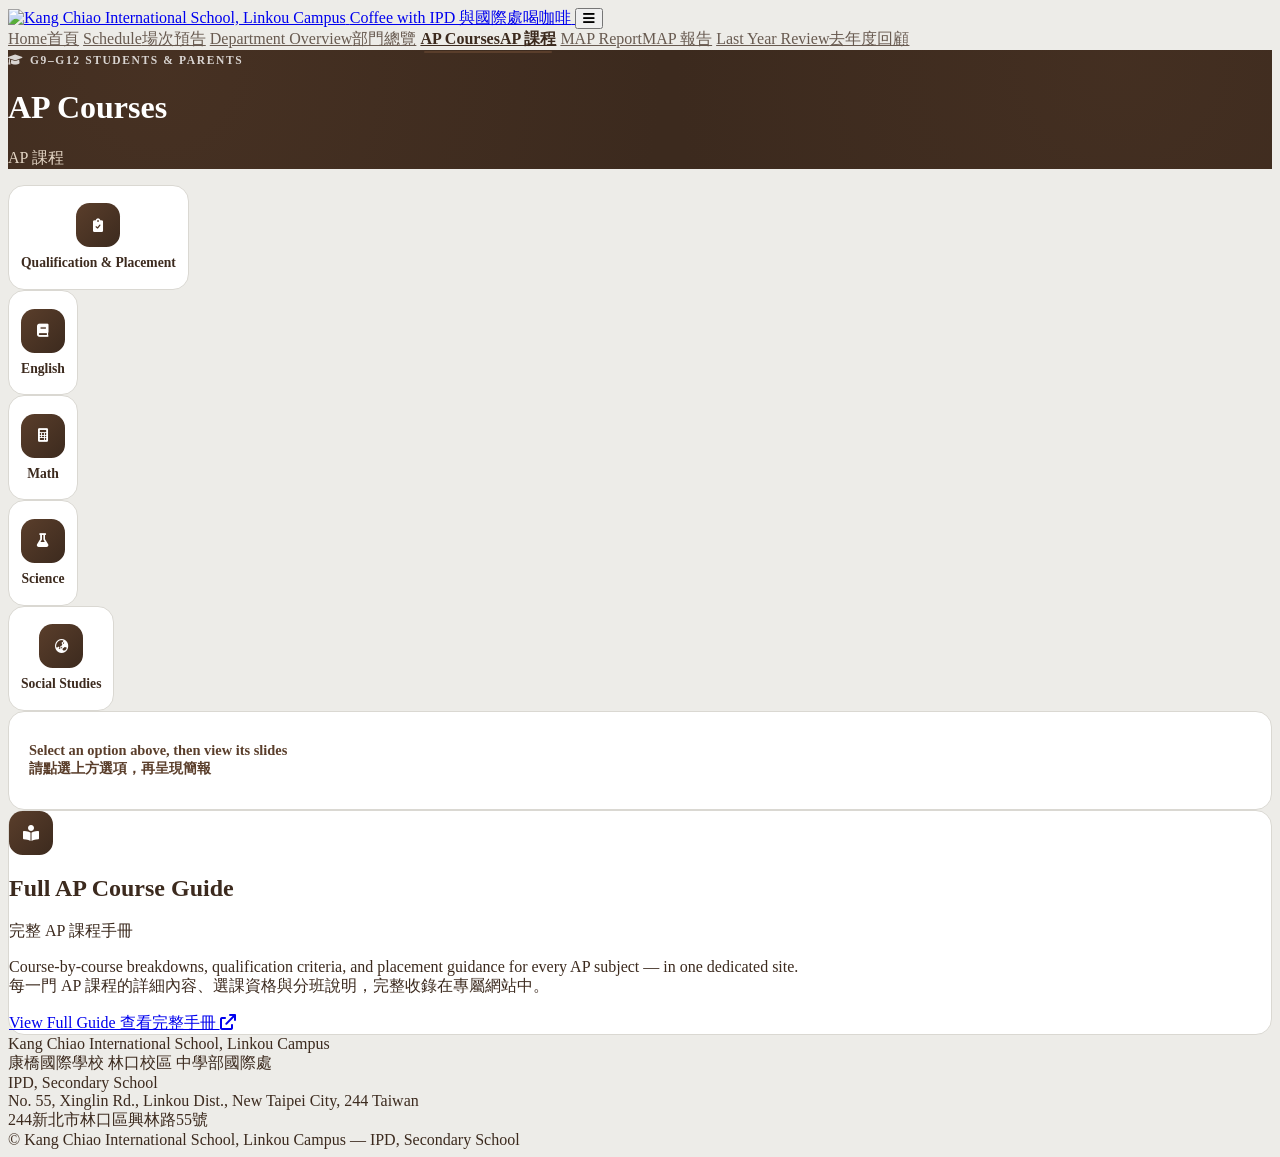
==== ap-courses/index.html @ e67acc1b "Restructure into multi-page site with clean URL routes Replace the single-page anchor-navigation lay" ====
<!DOCTYPE html>
<html lang="en" class="scroll-smooth">
<head>
<meta charset="UTF-8">
<meta name="viewport" content="width=device-width, initial-scale=1.0">
<title>AP Courses AP 課程 | Coffee with IPD</title>
<meta name="description" content="AP qualification procedures and subject-by-subject AP course selection guidance for G9-G12 at Kang Chiao International School, Linkou Campus.">
<script src="https://cdn.tailwindcss.com"></script>
<link href="https://cdnjs.cloudflare.com/ajax/libs/font-awesome/6.0.0/css/all.min.css" rel="stylesheet"
      integrity="sha384-3B6NwesSXE7YJlcLI9RpRqGf2p/EgVH8BgoKTaUrmKNDkHPStTQ3EyoYjCGXaOTS" crossorigin="anonymous" referrerpolicy="no-referrer">
<link rel="stylesheet" href="/assets/style.css">
<script>
  tailwind.config = {
    theme: {
      extend: {
        colors: {
          espresso: '#3C2A1E', espressoLight: '#5A3E2B', cream: '#EDECE8',
          card: '#FFFFFF', copper: '#5A3E2B', copperDark: '#3C2A1E', latte: '#DAD8D2',
        }
      }
    }
  }
</script>
</head>
<body class="bg-cream text-espresso antialiased min-h-screen">

<nav id="site-nav" class="fixed w-full z-40 transition-shadow">
  <div class="bg-cream border-b border-latte">
    <div class="max-w-6xl mx-auto px-4 sm:px-6 lg:px-8">
      <div class="flex items-center py-3">
        <div class="w-8 flex-shrink-0 xl:hidden" aria-hidden="true"></div>
        <a href="/" class="flex-1 flex items-center justify-center gap-2 sm:gap-3 min-w-0">
          <img src="https://drive.google.com/thumbnail?id=14y7xTZLZqIOGmyDvJZmwi8trL5fXpQQ_&sz=w200" referrerpolicy="no-referrer" alt="Kang Chiao International School, Linkou Campus" class="h-8 w-auto flex-shrink-0">
          <span class="font-display font-bold text-base sm:text-lg text-espresso tracking-wide truncate">Coffee with IPD 與國際處喝咖啡</span>
        </a>
        <button id="mobile-nav-toggle" class="w-8 flex-shrink-0 xl:hidden text-espresso flex justify-end" aria-label="Toggle navigation" aria-expanded="false">
          <i class="fa-solid fa-bars text-xl"></i>
        </button>
      </div>
    </div>
  </div>
  <div class="hidden xl:block bg-cream border-b border-latte">
    <div class="max-w-6xl mx-auto px-4 sm:px-6 lg:px-8">
      <div class="flex items-center justify-center gap-1">
        <a href="/" class="nav-link whitespace-nowrap flex flex-col items-center leading-tight font-semibold text-xs tracking-wide px-3 py-2"><span>Home</span><span class="text-[0.65rem] normal-case tracking-normal opacity-75">首頁</span></a>
        <a href="/schedule" class="nav-link whitespace-nowrap flex flex-col items-center leading-tight font-semibold text-xs tracking-wide px-3 py-2"><span>Schedule</span><span class="text-[0.65rem] normal-case tracking-normal opacity-75">場次預告</span></a>
        <a href="/departments" class="nav-link whitespace-nowrap flex flex-col items-center leading-tight font-semibold text-xs tracking-wide px-3 py-2"><span>Department Overview</span><span class="text-[0.65rem] normal-case tracking-normal opacity-75">部門總覽</span></a>
        <a href="/ap-courses" class="nav-link active whitespace-nowrap flex flex-col items-center leading-tight font-semibold text-xs tracking-wide px-3 py-2"><span>AP Courses</span><span class="text-[0.65rem] normal-case tracking-normal opacity-75">AP 課程</span></a>
        <a href="/map-report" class="nav-link whitespace-nowrap flex flex-col items-center leading-tight font-semibold text-xs tracking-wide px-3 py-2"><span>MAP Report</span><span class="text-[0.65rem] normal-case tracking-normal opacity-75">MAP 報告</span></a>
        <a href="/review" class="nav-link whitespace-nowrap flex flex-col items-center leading-tight font-semibold text-xs tracking-wide px-3 py-2"><span>Last Year Review</span><span class="text-[0.65rem] normal-case tracking-normal opacity-75">去年度回顧</span></a>
      </div>
    </div>
  </div>
  <div id="mobile-nav" class="xl:hidden border-t border-latte bg-cream">
    <div class="px-4 py-3 flex flex-col gap-1">
      <a href="/" class="nav-link font-semibold text-sm px-2 py-2">Home 首頁</a>
      <a href="/schedule" class="nav-link font-semibold text-sm px-2 py-2">Schedule 場次預告</a>
      <a href="/departments" class="nav-link font-semibold text-sm px-2 py-2">Department Overview 部門總覽</a>
      <a href="/ap-courses" class="nav-link active font-semibold text-sm px-2 py-2">AP Courses AP 課程</a>
      <a href="/map-report" class="nav-link font-semibold text-sm px-2 py-2">MAP Report and Analysis MAP 報告與分析</a>
      <a href="/review" class="nav-link font-semibold text-sm px-2 py-2">Last Year Review 去年度回顧</a>
    </div>
  </div>
</nav>

<header class="hero-bg pt-32 pb-24 px-4 sm:px-6 lg:px-8">
  <div class="max-w-4xl mx-auto text-center">
    <span class="section-kicker justify-center mb-4"><i class="fa-solid fa-graduation-cap"></i> G9–G12 Students &amp; Parents</span>
    <h1 class="font-display text-4xl font-bold mb-1">AP Courses</h1>
    <p class="text-2xl font-display text-copperDark">AP 課程</p>
  </div>
</header>

<main class="max-w-5xl mx-auto px-4 sm:px-6 lg:px-8 pt-12 pb-20">
  <div class="space-y-8">

    <div>
      <div data-tab-group data-panel-target="#ap-panel" class="flex flex-wrap gap-3 mb-6">
        <button type="button" class="tab-btn"
          data-title="SY26-27 AP Qualification &amp; Course Placement Procedures" data-subtitle="115 學年 AP 選課資格與流程"
          data-embed="https://docs.google.com/presentation/d/e/2PACX-1vQVI9QWJv047szu04tdR240vGGuSqSGOIx6P-_GBvrog-zqnK4DwIT90E3Y_jMwRs2tOOaHh1ETe_6G/pubembed?start=true&amp;loop=true&amp;delayms=10000">
          <span class="icon-badge w-11 h-11 rounded-xl"><i class="fa-solid fa-clipboard-check text-base"></i></span>
          <span class="tab-label">Qualification &amp; Placement</span>
        </button>
        <button type="button" class="tab-btn"
          data-title="AP English Course Selection" data-subtitle="英文科 AP 課程說明"
          data-embed="https://docs.google.com/presentation/d/e/2PACX-1vTdKpiUEqmFlZMZ6yBAS5U58rx2yEIBQjlE9ZC9dJEwJIPoXGLU-8QOvgFY4CI6gg/pubembed?start=true&amp;loop=true&amp;delayms=10000">
          <span class="icon-badge w-11 h-11 rounded-xl"><i class="fa-solid fa-book text-base"></i></span>
          <span class="tab-label">English</span>
        </button>
        <button type="button" class="tab-btn"
          data-title="AP Math Course Selection" data-subtitle="數學科 AP 課程說明"
          data-embed="https://docs.google.com/presentation/d/e/2PACX-1vTWPcL6A8GH7ThQyO573SZwK0LQ5j6PZZK3onkkaW7NKd3Ebb3zldNR97PBDCKBYw/pubembed?start=true&amp;loop=true&amp;delayms=10000">
          <span class="icon-badge w-11 h-11 rounded-xl"><i class="fa-solid fa-calculator text-base"></i></span>
          <span class="tab-label">Math</span>
        </button>
        <button type="button" class="tab-btn"
          data-title="AP Science Course Selection" data-subtitle="自然科 AP 課程說明"
          data-embed="https://docs.google.com/presentation/d/e/2PACX-1vREsnHo4j8f38POprOxTY8NZu32vGKQJvulectLQaixOJIeI8a2A5XMUOpcmFjipQ/pubembed?start=true&amp;loop=true&amp;delayms=10000">
          <span class="icon-badge w-11 h-11 rounded-xl"><i class="fa-solid fa-flask text-base"></i></span>
          <span class="tab-label">Science</span>
        </button>
        <button type="button" class="tab-btn"
          data-title="AP Social Studies Course Selection" data-subtitle="社會科 AP 課程說明"
          data-embed="https://docs.google.com/presentation/d/e/2PACX-1vS_GnYllq9TEKT9VOOOwVIFEdRwTCFHERS9w5AE9PBhyZKk-zS5DYZi5hwkkb1EFA/pubembed?start=true&amp;loop=true&amp;delayms=10000">
          <span class="icon-badge w-11 h-11 rounded-xl"><i class="fa-solid fa-earth-asia text-base"></i></span>
          <span class="tab-label">Social Studies</span>
        </button>
      </div>

      <div id="ap-panel" class="resource-card">
        <p class="tab-panel-placeholder">Select an option above, then view its slides<br>請點選上方選項，再呈現簡報</p>
      </div>
    </div>

    <div class="resource-card p-8 flex flex-col sm:flex-row items-center gap-6 bg-espresso border-espresso text-cream">
      <div class="icon-badge w-14 h-14 rounded-2xl bg-cream/10 flex-shrink-0"><i class="fa-solid fa-book-open-reader text-xl"></i></div>
      <div class="flex-1 text-center sm:text-left">
        <h2 class="font-display text-xl font-bold mb-1">Full AP Course Guide</h2>
        <p class="text-cream/70 mb-2 text-sm">完整 AP 課程手冊</p>
        <p class="text-sm text-cream/80 leading-relaxed">
          Course-by-course breakdowns, qualification criteria, and placement guidance for every AP subject — in one dedicated site.<br>
          每一門 AP 課程的詳細內容、選課資格與分班說明，完整收錄在專屬網站中。
        </p>
      </div>
      <a href="https://testing-ap-course.vercel.app/" target="_blank" rel="noopener" class="inline-flex items-center justify-center gap-2 bg-copper hover:bg-copperDark text-white font-semibold text-sm rounded-full px-5 py-2.5 transition-colors flex-shrink-0 whitespace-nowrap">
        View Full Guide 查看完整手冊 <i class="fa-solid fa-arrow-up-right-from-square text-xs"></i>
      </a>
    </div>

  </div>
</main>

<footer class="bg-espresso text-cream/90">
  <div class="max-w-6xl mx-auto px-4 sm:px-6 lg:px-8 py-10 text-center">
    <div class="font-display text-lg font-bold text-cream mb-1">Kang Chiao International School, Linkou Campus</div>
    <div class="text-sm text-cream/70 mb-3">康橋國際學校 林口校區 中學部國際處</div>
    <div class="text-sm text-cream/70">IPD, Secondary School</div>
    <div class="text-sm text-cream/70">No. 55, Xinglin Rd., Linkou Dist., New Taipei City, 244 Taiwan</div>
    <div class="text-sm text-cream/70">244新北市林口區興林路55號</div>
  </div>
  <div class="border-t border-cream/10 py-4 text-center text-xs text-cream/50">
    &copy; Kang Chiao International School, Linkou Campus — IPD, Secondary School
  </div>
</footer>

<script src="/assets/nav.js"></script>
<script src="/assets/tabs.js"></script>
</body>
</html>
---- assets/style.css ----
/* Coffee with IPD — shared design tokens & component styles */

:root {
  --espresso: #3C2A1E;
  --espresso-light: #5A3E2B;
  --cream: #EDECE8;
  --card: #FFFFFF;
  --copper: #5A3E2B;
  --copper-dark: #3C2A1E;
  --latte: #DAD8D2;
}

html { scroll-behavior: smooth; scroll-padding-top: 112px; }

body {
  font-family: Georgia, 'Times New Roman', 'PingFang TC', 'Noto Sans TC', 'Microsoft JhengHei', serif;
  background-color: var(--cream);
  color: var(--espresso);
}

.font-display {
  font-family: Georgia, 'Noto Serif TC', 'Times New Roman', serif;
}

/* Nav */
#site-nav.scrolled {
  box-shadow: 0 2px 14px rgba(60, 42, 30, 0.08);
}

.nav-link {
  position: relative;
  color: var(--espresso);
  opacity: 0.75;
  transition: opacity 0.2s ease;
}
.nav-link:hover { opacity: 1; }
.nav-link.active {
  color: var(--copper-dark);
  opacity: 1;
  font-weight: 700;
}
.nav-link.active::after {
  content: "";
  position: absolute;
  left: 0.25rem; right: 0.25rem; bottom: -6px;
  height: 2px;
  background: var(--copper);
  border-radius: 2px;
}

#mobile-nav {
  max-height: 0;
  overflow: hidden;
  transition: max-height 0.25s ease;
}
#mobile-nav.open { max-height: 640px; }

/* Cards */
.resource-card {
  background: var(--card);
  border: 1px solid var(--latte);
  border-radius: 1rem;
  transition: transform 0.2s ease, box-shadow 0.2s ease, border-color 0.2s ease;
}
.resource-card:hover {
  transform: translateY(-3px);
  box-shadow: 0 12px 28px rgba(60, 42, 30, 0.12);
  border-color: var(--copper);
}

.grade-pill {
  display: inline-flex;
  align-items: center;
  gap: 0.35rem;
  background: var(--latte);
  color: var(--espresso-light);
  font-weight: 700;
  font-size: 0.72rem;
  letter-spacing: 0.02em;
  border-radius: 9999px;
  padding: 0.25rem 0.7rem;
}

.icon-badge {
  display: inline-flex;
  align-items: center;
  justify-content: center;
  width: 2.75rem;
  height: 2.75rem;
  border-radius: 0.85rem;
  background: linear-gradient(135deg, var(--copper), var(--copper-dark));
  color: #fff;
  flex-shrink: 0;
}

.section-kicker {
  display: inline-flex;
  align-items: center;
  gap: 0.4rem;
  font-size: 0.72rem;
  font-weight: 800;
  letter-spacing: 0.14em;
  text-transform: uppercase;
  color: var(--copper-dark);
}

/* Hero — dark navy with white text */
.hero-bg {
  background:
    radial-gradient(circle at 12% 18%, rgba(90, 62, 43, 0.35), transparent 45%),
    radial-gradient(circle at 88% 12%, rgba(90, 62, 43, 0.25), transparent 40%),
    var(--espresso) !important;
}
.hero-bg .section-kicker { color: rgba(255, 255, 255, 0.8) !important; }
.hero-bg h1 { color: #fff !important; }
.hero-bg p.font-display,
.hero-bg p.text-copperDark { color: #E3D5C4 !important; }
.hero-bg p:not(.font-display) { color: rgba(255, 255, 255, 0.85) !important; }

/* Scrollbar-less chip row */
.no-scrollbar::-webkit-scrollbar { display: none; }
.no-scrollbar { -ms-overflow-style: none; scrollbar-width: none; }

/* Inline slide embed wrapper (Google Slides "Publish to web" embed) */
.embed-wrap {
  position: relative;
  width: 100%;
  padding-top: 60.9%; /* Google Slides default embed ratio */
  background: var(--latte);
  border-top: 1px solid var(--latte);
  overflow: hidden;
}
.embed-wrap iframe {
  position: absolute;
  inset: 0;
  width: 100%;
  height: 100%;
  border: 0;
}
/* Expired sign-up / dated links (see assets/expiry.js) */
.link-expired {
  pointer-events: none;
  cursor: default;
  opacity: 0.55;
  border-style: solid !important;
  background: var(--latte) !important;
  color: var(--espresso-light) !important;
}

/* Tab selector (Department Overview / AP Courses) */
.tab-btn {
  display: flex;
  flex-direction: column;
  align-items: center;
  gap: 0.5rem;
  background: var(--card);
  border: 1px solid var(--latte);
  border-radius: 1rem;
  padding: 1.1rem 0.75rem;
  cursor: pointer;
  transition: border-color 0.15s ease, transform 0.15s ease, box-shadow 0.15s ease;
  flex: 1 1 130px;
  text-align: center;
  font-family: inherit;
}
.tab-btn:hover { transform: translateY(-2px); }
.tab-btn.active {
  border-color: var(--copper);
  box-shadow: 0 0 0 1px var(--copper);
}
.tab-btn span.tab-label {
  font-size: 0.85rem;
  font-weight: 700;
  color: var(--espresso);
}
.tab-panel-placeholder {
  font-size: 0.9rem;
  font-weight: 600;
  color: var(--espresso-light);
  text-align: left;
  padding: 1rem 1.25rem;
}

/* Numbered section header (single-page layout) */
.numbered-badge {
  display: inline-flex;
  align-items: center;
  justify-content: center;
  width: 2.75rem;
  height: 2.75rem;
  border-radius: 0.75rem;
  background: var(--espresso);
  color: #fff;
  font-family: Georgia, 'Noto Serif TC', serif;
  font-weight: 800;
  font-size: 1.05rem;
  flex-shrink: 0;
}
.section-anchor {
  scroll-margin-top: 112px;
}

.embed-placeholder {
  position: absolute;
  inset: 0;
  display: flex;
  flex-direction: column;
  align-items: center;
  justify-content: center;
  gap: 0.5rem;
  color: var(--espresso-light);
  font-size: 0.8rem;
  text-align: center;
  padding: 1rem;
  border-top: 1px dashed rgba(90, 62, 43, 0.4);
}
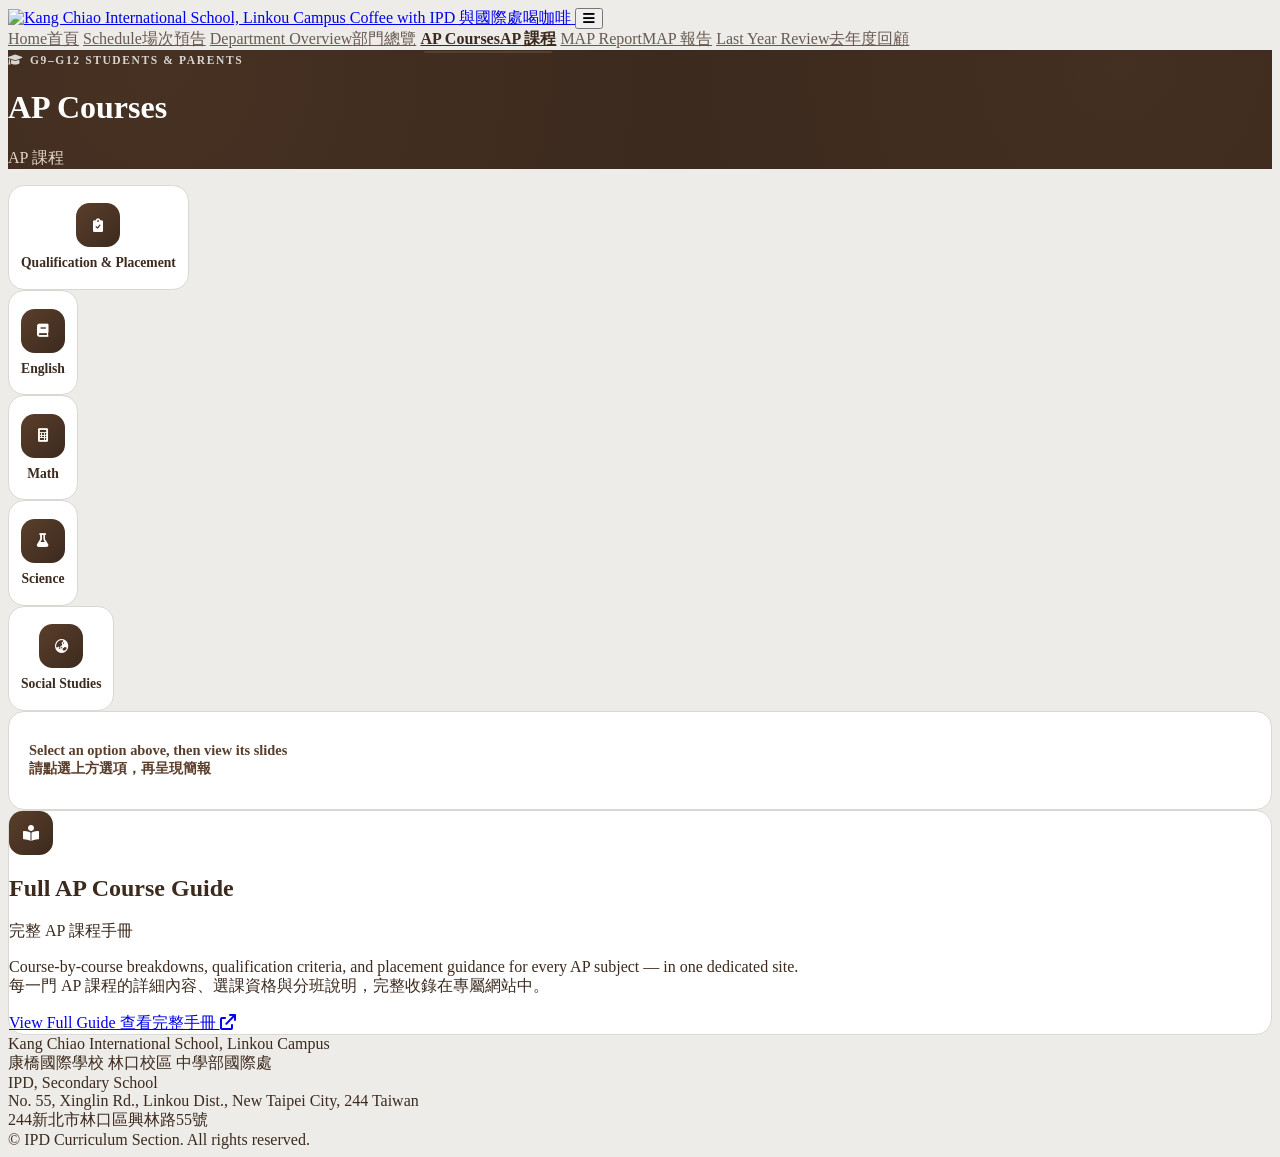
==== commit 042073d3: "Update footer copyright line sitewide Co-Authored-By: Claude Sonnet 5 <noreply@anthropic.com>" ====
--- a/ap-courses/index.html
+++ b/ap-courses/index.html
@@ -140,7 +140,7 @@
     <div class="text-sm text-cream/70">244新北市林口區興林路55號</div>
   </div>
   <div class="border-t border-cream/10 py-4 text-center text-xs text-cream/50">
-    &copy; Kang Chiao International School, Linkou Campus — IPD, Secondary School
+    &copy; IPD Curriculum Section. All rights reserved.
   </div>
 </footer>
 
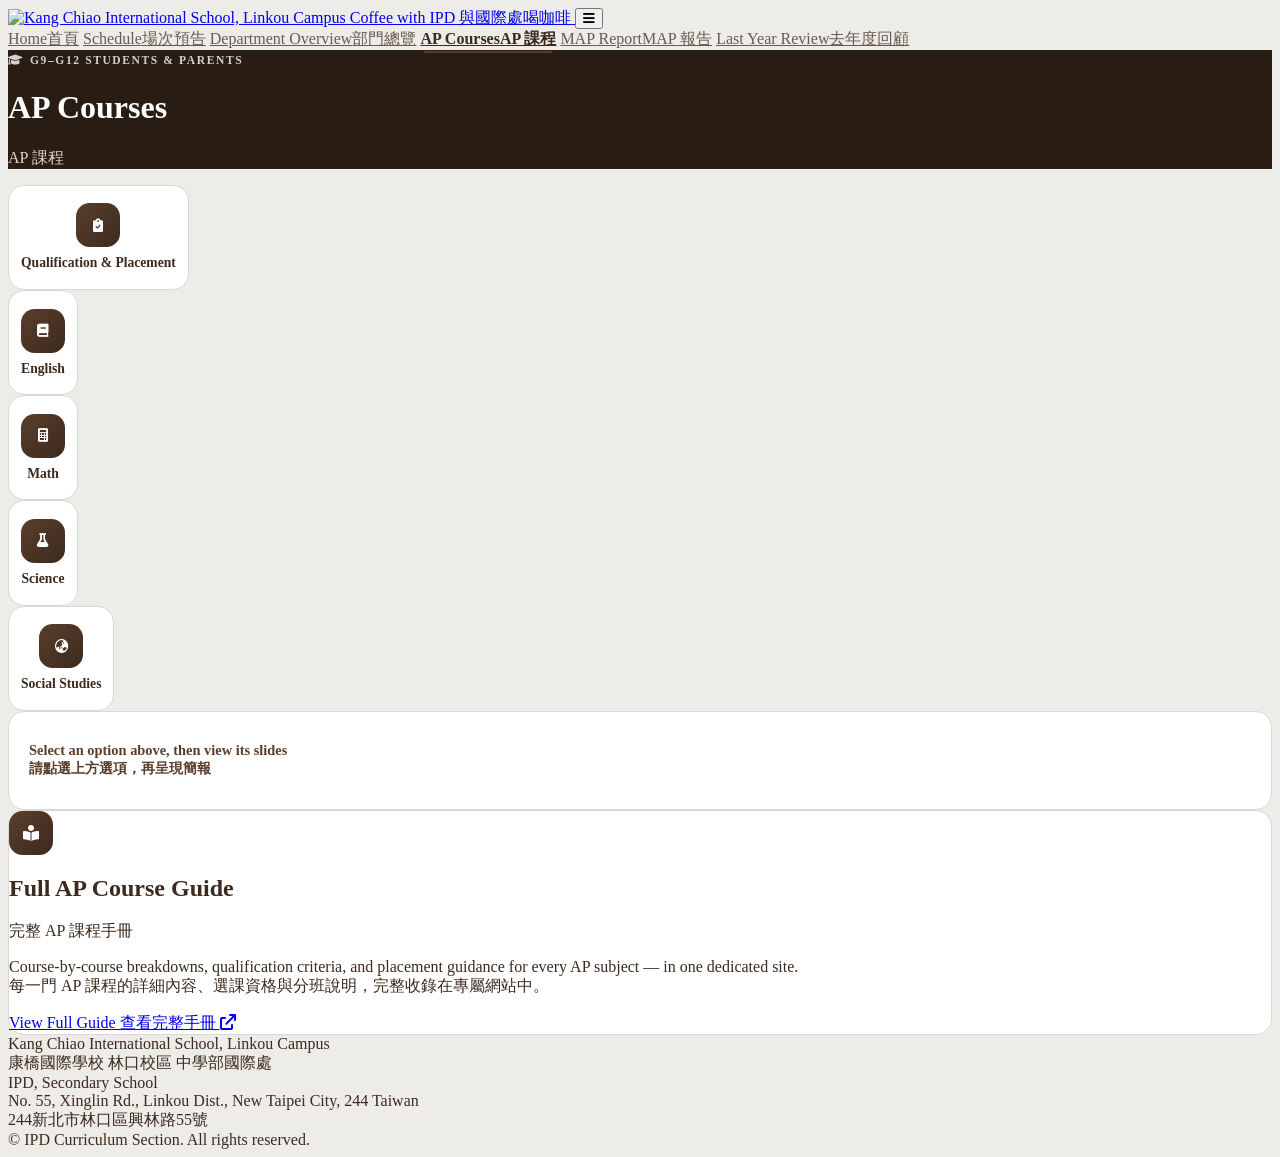
==== commit 3fef9e44: "Add bouncing scroll cue to home hero, push hero text down sitewide - Home hero now ends with a white" ====
--- a/ap-courses/index.html
+++ b/ap-courses/index.html
@@ -63,7 +63,7 @@
   </div>
 </nav>
 
-<header class="hero-bg pt-32 pb-24 px-4 sm:px-6 lg:px-8">
+<header class="hero-bg pt-40 pb-24 px-4 sm:px-6 lg:px-8">
   <div class="max-w-4xl mx-auto text-center">
     <span class="section-kicker justify-center mb-4"><i class="fa-solid fa-graduation-cap"></i> G9–G12 Students &amp; Parents</span>
     <h1 class="font-display text-4xl font-bold mb-1">AP Courses</h1>
--- a/assets/style.css
+++ b/assets/style.css
@@ -104,12 +104,15 @@
   color: var(--copper-dark);
 }
 
-/* Hero — dark navy with white text */
+/* Hero — hand-drawn illustration background with dark scrim for text contrast */
 .hero-bg {
-  background:
-    radial-gradient(circle at 12% 18%, rgba(90, 62, 43, 0.35), transparent 45%),
-    radial-gradient(circle at 88% 12%, rgba(90, 62, 43, 0.25), transparent 40%),
-    var(--espresso) !important;
+  background-image:
+    linear-gradient(rgba(26, 17, 11, 0.55), rgba(26, 17, 11, 0.55)),
+    url("https://drive.google.com/thumbnail?id=1ppXLTFjtpHOTlNW9ZMApMwTfEiphDLcD&sz=w3000") !important;
+  background-size: cover, cover;
+  background-position: center, top;
+  background-repeat: no-repeat, no-repeat;
+  background-color: var(--espresso);
 }
 .hero-bg .section-kicker { color: rgba(255, 255, 255, 0.8) !important; }
 .hero-bg h1 { color: #fff !important; }
@@ -214,3 +217,61 @@
   padding: 1rem;
   border-top: 1px dashed rgba(90, 62, 43, 0.4);
 }
+
+/* Lightbox — click a thumbnail, page through the group in place */
+.lightbox-overlay {
+  position: fixed;
+  inset: 0;
+  background: rgba(10, 7, 5, 0.92);
+  display: none;
+  align-items: center;
+  justify-content: center;
+  z-index: 100;
+  padding: 3rem 1rem;
+}
+.lightbox-overlay.open { display: flex; }
+.lightbox-img {
+  max-width: 92vw;
+  max-height: 86vh;
+  border-radius: 0.5rem;
+  box-shadow: 0 20px 60px rgba(0, 0, 0, 0.5);
+}
+.lightbox-close {
+  position: absolute;
+  top: 1rem;
+  right: 1.25rem;
+  font-size: 2rem;
+  line-height: 1;
+  color: #fff;
+  background: none;
+  border: none;
+  cursor: pointer;
+}
+.lightbox-prev,
+.lightbox-next {
+  position: absolute;
+  top: 50%;
+  transform: translateY(-50%);
+  font-size: 1.1rem;
+  color: #fff;
+  background: rgba(255, 255, 255, 0.12);
+  border: none;
+  width: 2.75rem;
+  height: 2.75rem;
+  border-radius: 999px;
+  cursor: pointer;
+  transition: background 0.15s ease;
+}
+.lightbox-prev:hover,
+.lightbox-next:hover { background: rgba(255, 255, 255, 0.24); }
+.lightbox-prev { left: 0.75rem; }
+.lightbox-next { right: 0.75rem; }
+.lightbox-counter {
+  position: absolute;
+  bottom: 1.25rem;
+  left: 50%;
+  transform: translateX(-50%);
+  color: rgba(255, 255, 255, 0.8);
+  font-size: 0.85rem;
+  font-weight: 600;
+}
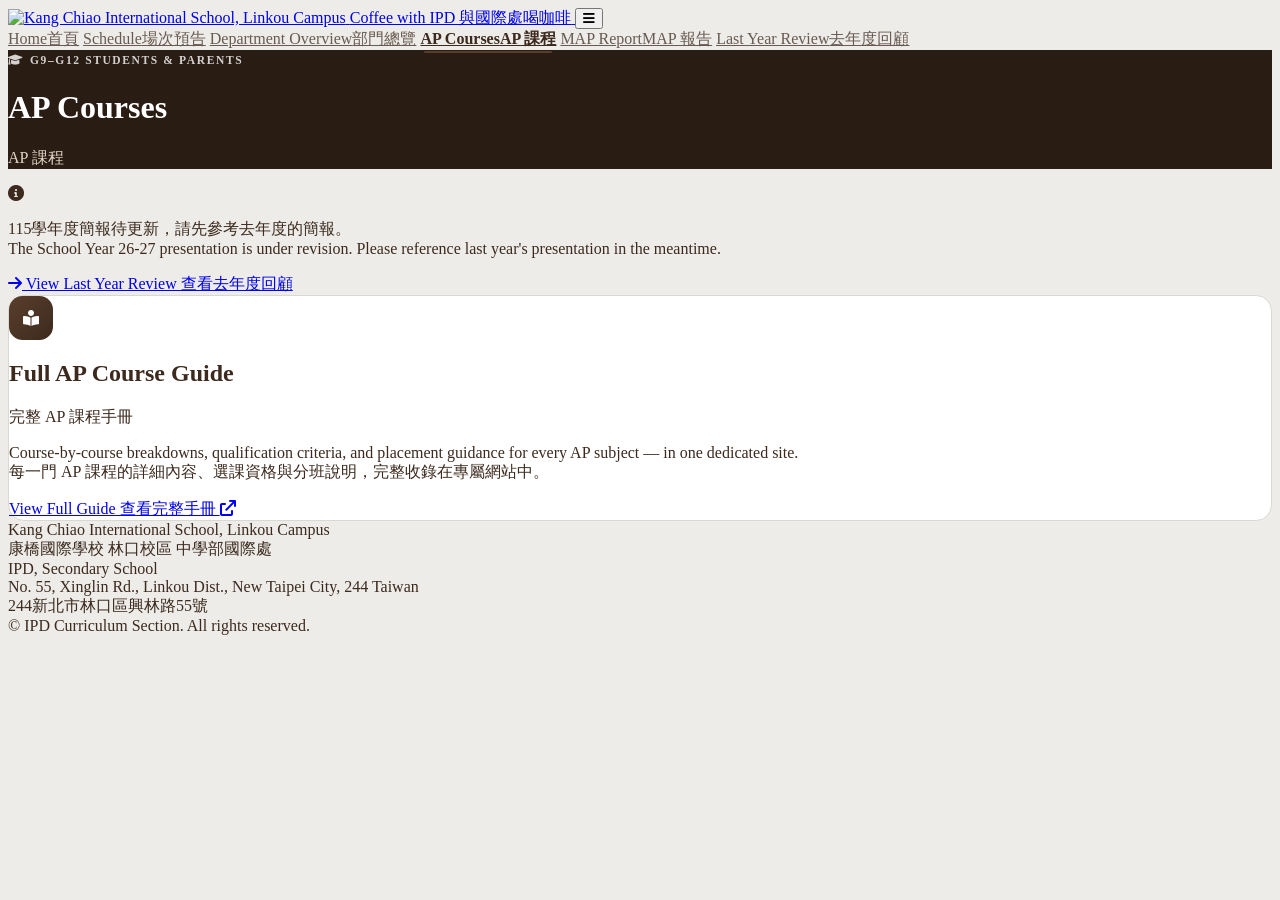
==== commit acaa7019: "Move all department/AP/MAP presentations into Last Year Review by session - Add 4 new Last Year Revi" ====
--- a/ap-courses/index.html
+++ b/ap-courses/index.html
@@ -74,42 +74,13 @@
 <main class="max-w-5xl mx-auto px-4 sm:px-6 lg:px-8 pt-12 pb-20">
   <div class="space-y-8">
 
-    <div>
-      <div data-tab-group data-panel-target="#ap-panel" class="flex flex-wrap gap-3 mb-6">
-        <button type="button" class="tab-btn"
-          data-title="SY26-27 AP Qualification &amp; Course Placement Procedures" data-subtitle="115 學年 AP 選課資格與流程"
-          data-embed="https://docs.google.com/presentation/d/e/2PACX-1vQVI9QWJv047szu04tdR240vGGuSqSGOIx6P-_GBvrog-zqnK4DwIT90E3Y_jMwRs2tOOaHh1ETe_6G/pubembed?start=true&amp;loop=true&amp;delayms=10000">
-          <span class="icon-badge w-11 h-11 rounded-xl"><i class="fa-solid fa-clipboard-check text-base"></i></span>
-          <span class="tab-label">Qualification &amp; Placement</span>
-        </button>
-        <button type="button" class="tab-btn"
-          data-title="AP English Course Selection" data-subtitle="英文科 AP 課程說明"
-          data-embed="https://docs.google.com/presentation/d/e/2PACX-1vTdKpiUEqmFlZMZ6yBAS5U58rx2yEIBQjlE9ZC9dJEwJIPoXGLU-8QOvgFY4CI6gg/pubembed?start=true&amp;loop=true&amp;delayms=10000">
-          <span class="icon-badge w-11 h-11 rounded-xl"><i class="fa-solid fa-book text-base"></i></span>
-          <span class="tab-label">English</span>
-        </button>
-        <button type="button" class="tab-btn"
-          data-title="AP Math Course Selection" data-subtitle="數學科 AP 課程說明"
-          data-embed="https://docs.google.com/presentation/d/e/2PACX-1vTWPcL6A8GH7ThQyO573SZwK0LQ5j6PZZK3onkkaW7NKd3Ebb3zldNR97PBDCKBYw/pubembed?start=true&amp;loop=true&amp;delayms=10000">
-          <span class="icon-badge w-11 h-11 rounded-xl"><i class="fa-solid fa-calculator text-base"></i></span>
-          <span class="tab-label">Math</span>
-        </button>
-        <button type="button" class="tab-btn"
-          data-title="AP Science Course Selection" data-subtitle="自然科 AP 課程說明"
-          data-embed="https://docs.google.com/presentation/d/e/2PACX-1vREsnHo4j8f38POprOxTY8NZu32vGKQJvulectLQaixOJIeI8a2A5XMUOpcmFjipQ/pubembed?start=true&amp;loop=true&amp;delayms=10000">
-          <span class="icon-badge w-11 h-11 rounded-xl"><i class="fa-solid fa-flask text-base"></i></span>
-          <span class="tab-label">Science</span>
-        </button>
-        <button type="button" class="tab-btn"
-          data-title="AP Social Studies Course Selection" data-subtitle="社會科 AP 課程說明"
-          data-embed="https://docs.google.com/presentation/d/e/2PACX-1vS_GnYllq9TEKT9VOOOwVIFEdRwTCFHERS9w5AE9PBhyZKk-zS5DYZi5hwkkb1EFA/pubembed?start=true&amp;loop=true&amp;delayms=10000">
-          <span class="icon-badge w-11 h-11 rounded-xl"><i class="fa-solid fa-earth-asia text-base"></i></span>
-          <span class="tab-label">Social Studies</span>
-        </button>
-      </div>
-
-      <div id="ap-panel" class="resource-card">
-        <p class="tab-panel-placeholder">Select an option above, then view its slides<br>請點選上方選項，再呈現簡報</p>
+    <div class="rounded-xl border border-dashed border-copper/50 bg-copper/5 text-sm text-espressoLight px-4 py-3 flex items-start gap-3">
+      <i class="fa-solid fa-circle-info text-copperDark mt-0.5"></i>
+      <div>
+        <p class="italic">115學年度簡報待更新，請先參考去年度的簡報。<br>The School Year 26-27 presentation is under revision. Please reference last year's presentation in the meantime.</p>
+        <a href="/review" class="inline-flex items-center gap-1 mt-2 text-copperDark font-semibold text-xs">
+          <i class="fa-solid fa-arrow-right text-xs"></i> View Last Year Review 查看去年度回顧
+        </a>
       </div>
     </div>
 
@@ -145,6 +116,5 @@
 </footer>
 
 <script src="/assets/nav.js"></script>
-<script src="/assets/tabs.js"></script>
 </body>
 </html>
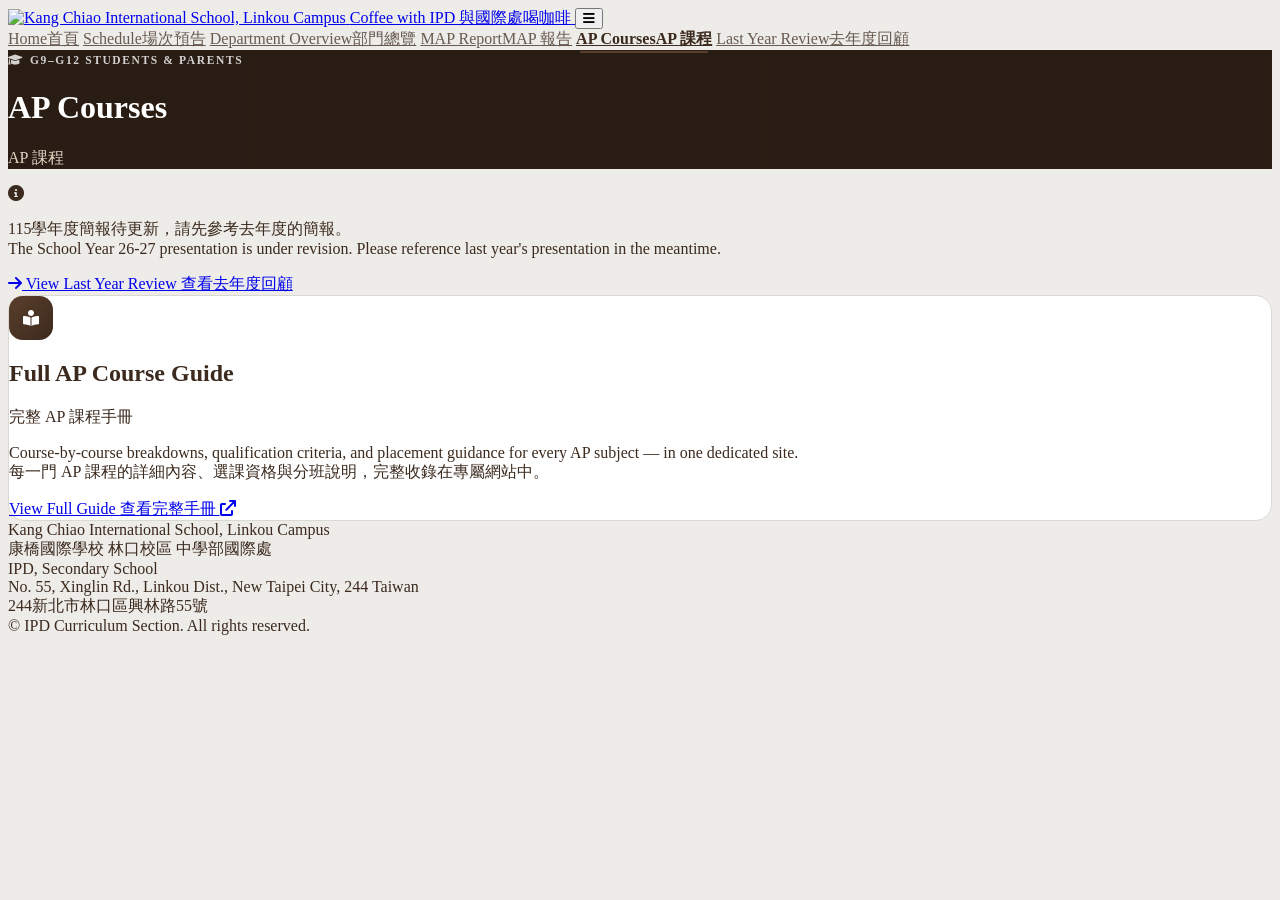
==== commit 1a225136: "Fix swapped Last Year Review sessions, reorder nav - 2025.11.28 now correctly holds MTSS Update/Grow" ====
--- a/ap-courses/index.html
+++ b/ap-courses/index.html
@@ -45,8 +45,8 @@
         <a href="/" class="nav-link whitespace-nowrap flex flex-col items-center leading-tight font-semibold text-xs tracking-wide px-3 py-2"><span>Home</span><span class="text-[0.65rem] normal-case tracking-normal opacity-75">首頁</span></a>
         <a href="/schedule" class="nav-link whitespace-nowrap flex flex-col items-center leading-tight font-semibold text-xs tracking-wide px-3 py-2"><span>Schedule</span><span class="text-[0.65rem] normal-case tracking-normal opacity-75">場次預告</span></a>
         <a href="/departments" class="nav-link whitespace-nowrap flex flex-col items-center leading-tight font-semibold text-xs tracking-wide px-3 py-2"><span>Department Overview</span><span class="text-[0.65rem] normal-case tracking-normal opacity-75">部門總覽</span></a>
+        <a href="/map-report" class="nav-link whitespace-nowrap flex flex-col items-center leading-tight font-semibold text-xs tracking-wide px-3 py-2"><span>MAP Report</span><span class="text-[0.65rem] normal-case tracking-normal opacity-75">MAP 報告</span></a>
         <a href="/ap-courses" class="nav-link active whitespace-nowrap flex flex-col items-center leading-tight font-semibold text-xs tracking-wide px-3 py-2"><span>AP Courses</span><span class="text-[0.65rem] normal-case tracking-normal opacity-75">AP 課程</span></a>
-        <a href="/map-report" class="nav-link whitespace-nowrap flex flex-col items-center leading-tight font-semibold text-xs tracking-wide px-3 py-2"><span>MAP Report</span><span class="text-[0.65rem] normal-case tracking-normal opacity-75">MAP 報告</span></a>
         <a href="/review" class="nav-link whitespace-nowrap flex flex-col items-center leading-tight font-semibold text-xs tracking-wide px-3 py-2"><span>Last Year Review</span><span class="text-[0.65rem] normal-case tracking-normal opacity-75">去年度回顧</span></a>
       </div>
     </div>
@@ -56,8 +56,8 @@
       <a href="/" class="nav-link font-semibold text-sm px-2 py-2">Home 首頁</a>
       <a href="/schedule" class="nav-link font-semibold text-sm px-2 py-2">Schedule 場次預告</a>
       <a href="/departments" class="nav-link font-semibold text-sm px-2 py-2">Department Overview 部門總覽</a>
+      <a href="/map-report" class="nav-link font-semibold text-sm px-2 py-2">MAP Report and Analysis MAP 報告與分析</a>
       <a href="/ap-courses" class="nav-link active font-semibold text-sm px-2 py-2">AP Courses AP 課程</a>
-      <a href="/map-report" class="nav-link font-semibold text-sm px-2 py-2">MAP Report and Analysis MAP 報告與分析</a>
       <a href="/review" class="nav-link font-semibold text-sm px-2 py-2">Last Year Review 去年度回顧</a>
     </div>
   </div>
